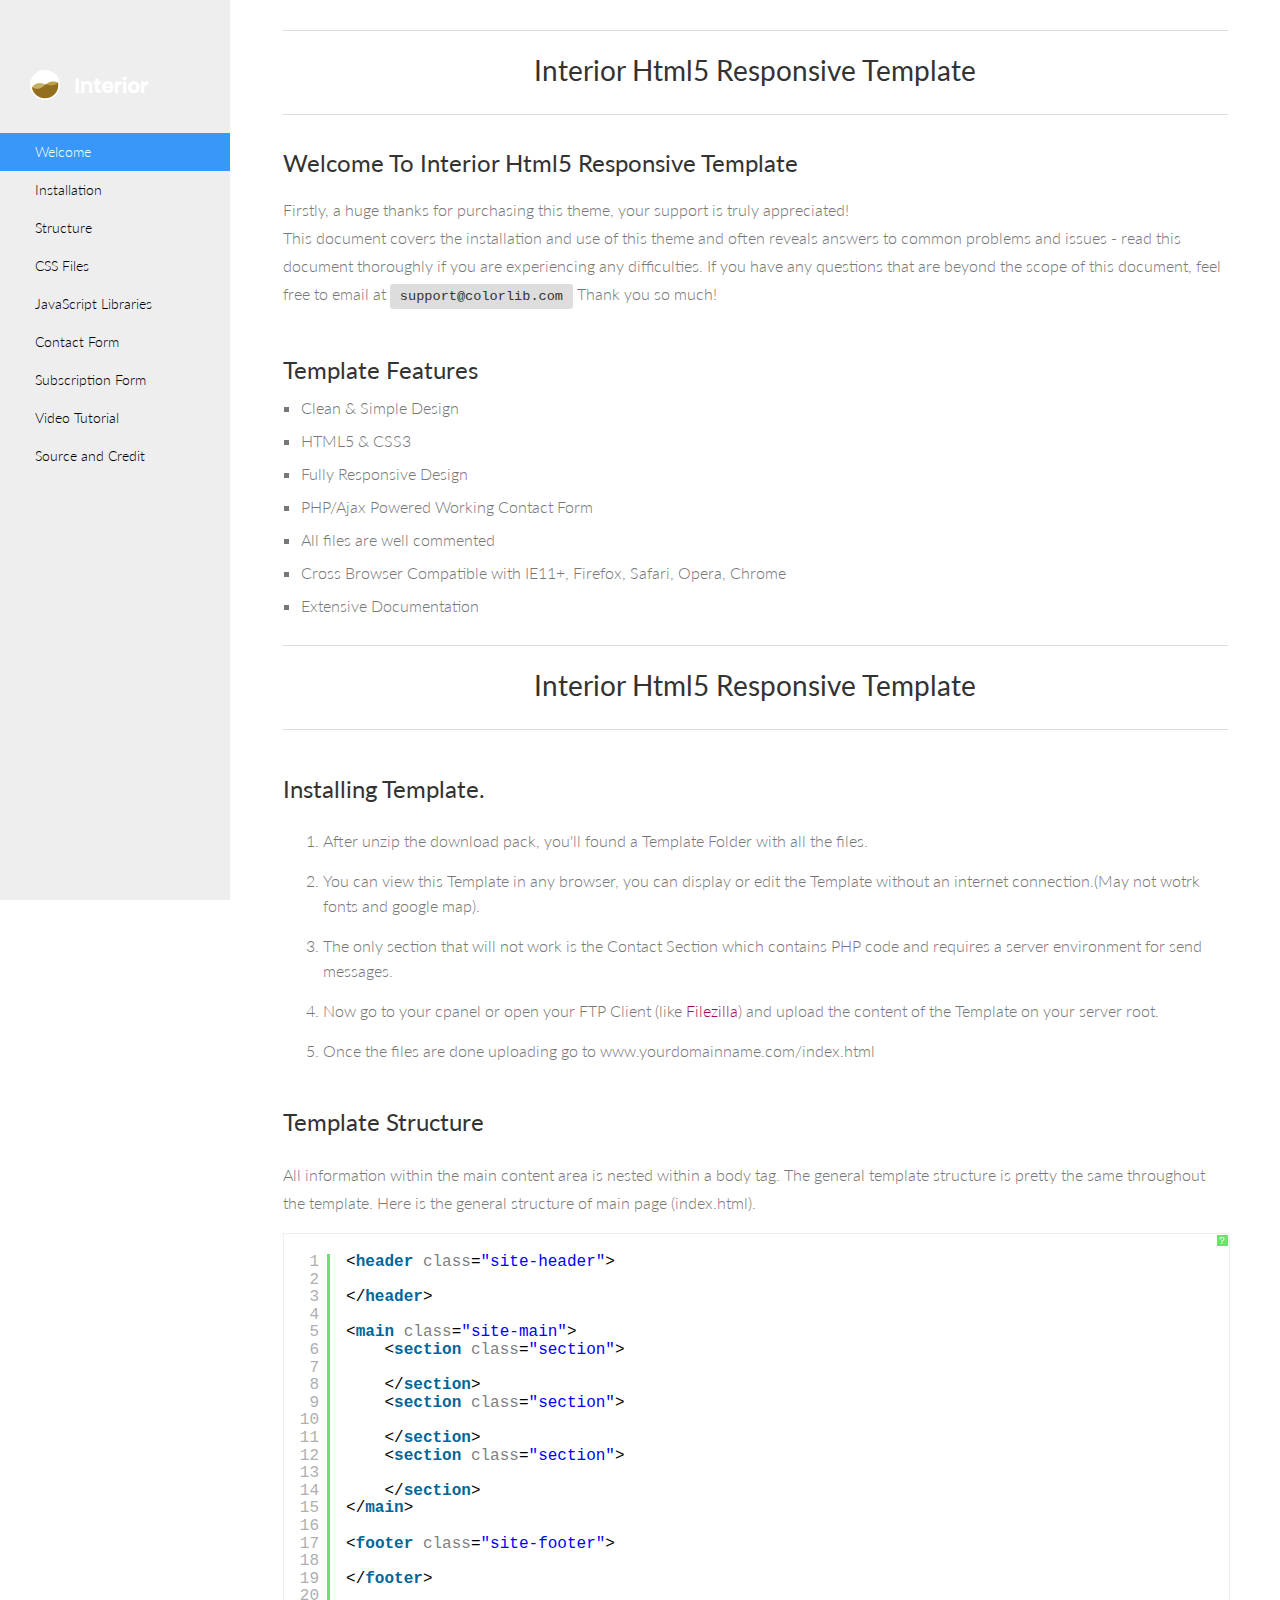
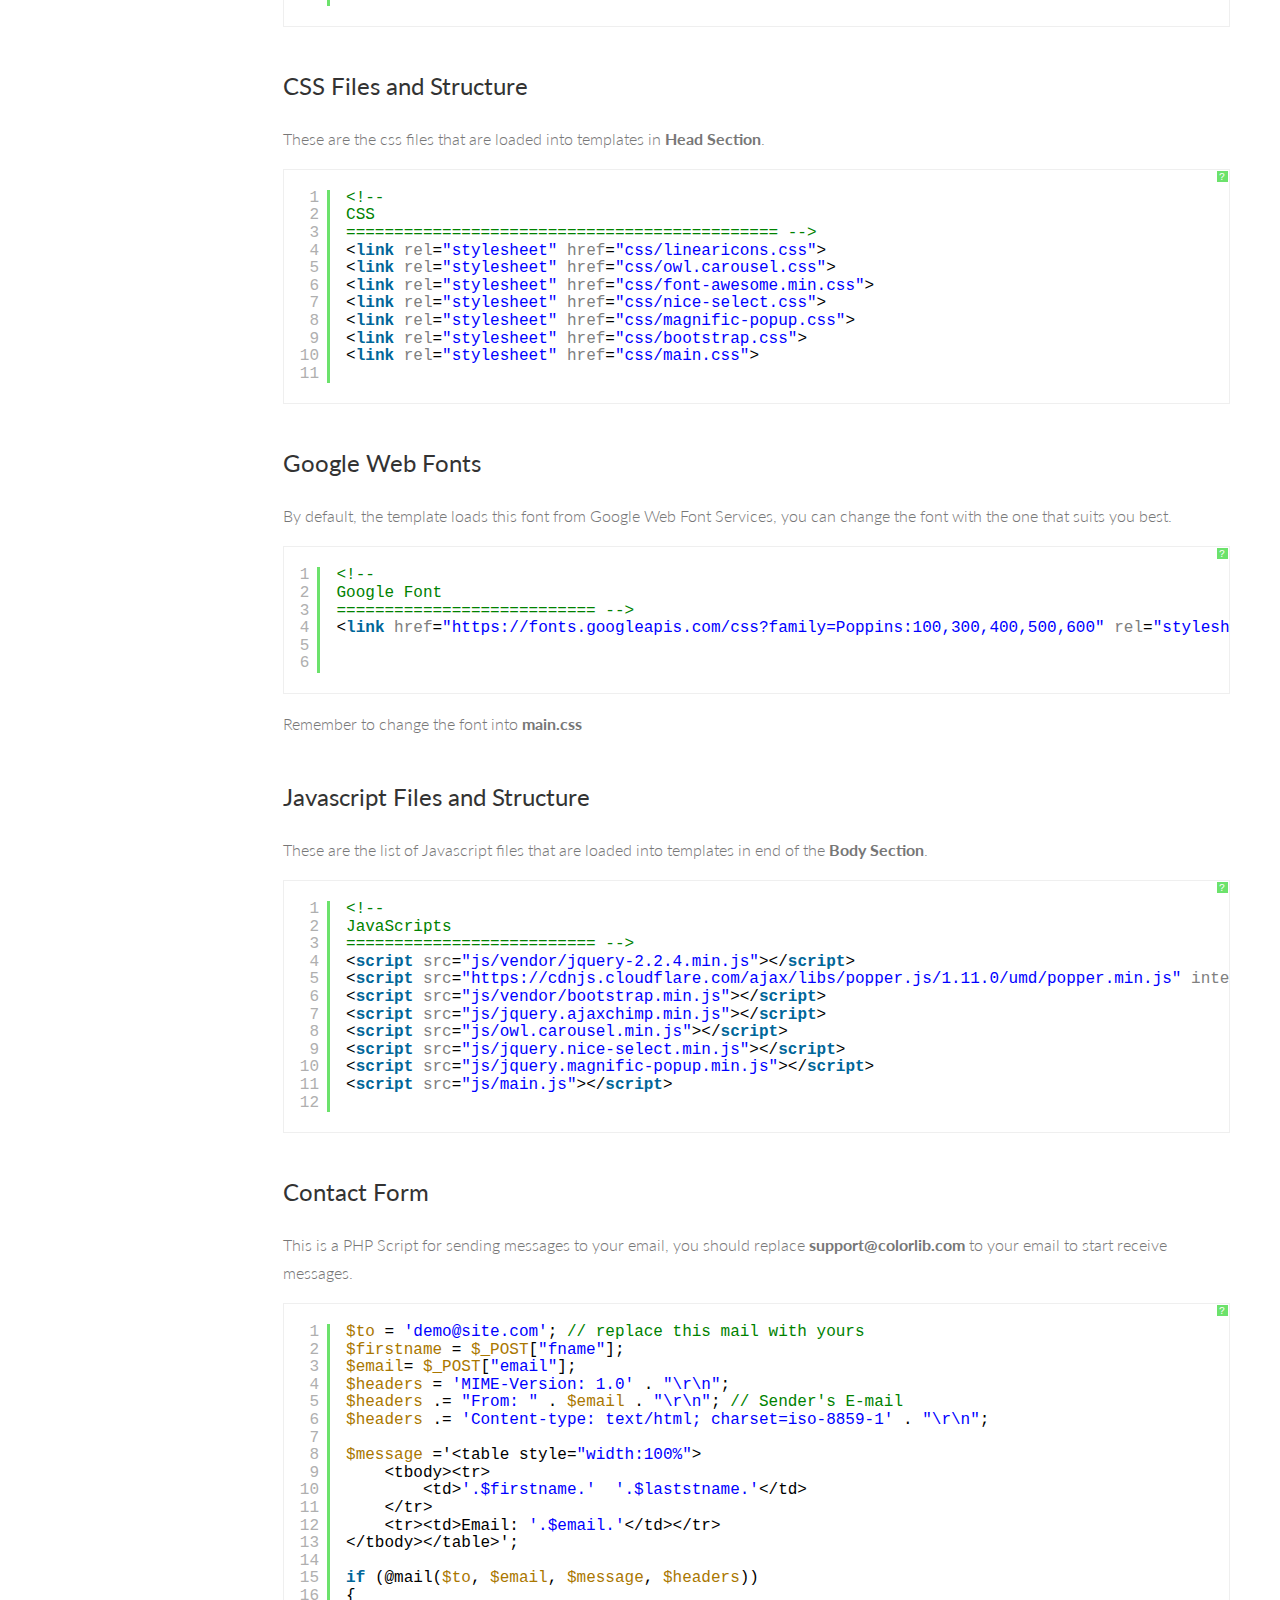
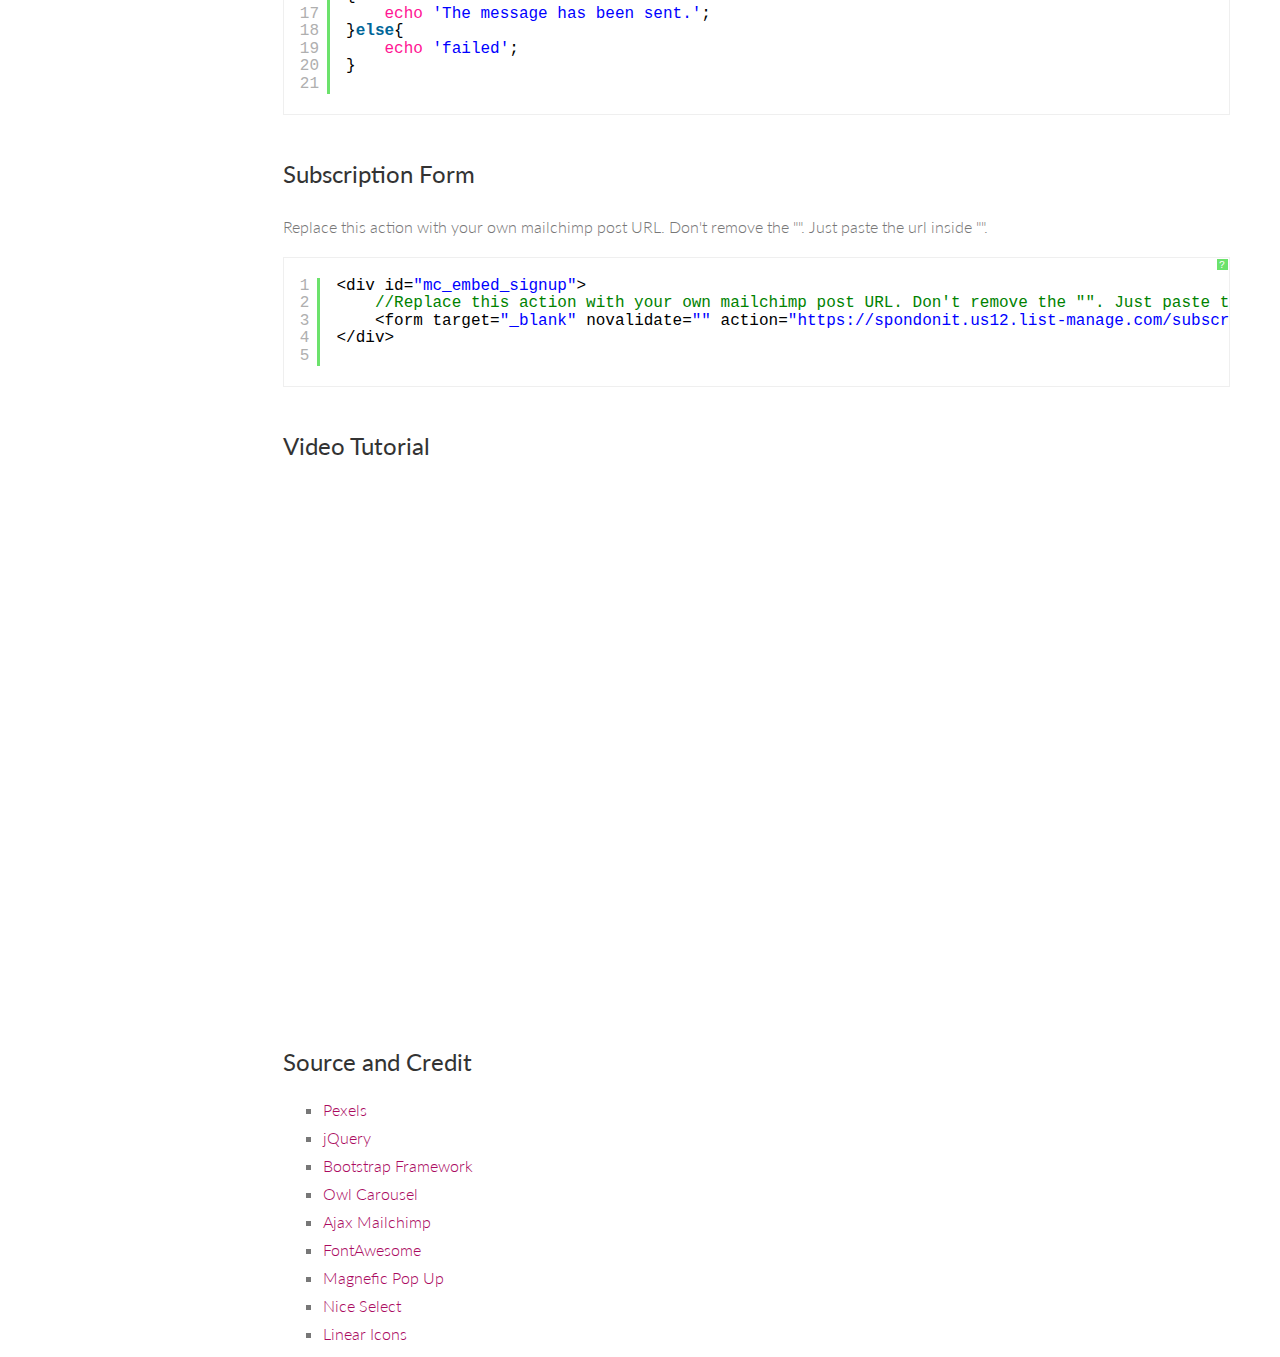
==== Interior - Doc/index.html @ a0a0a546 "Initial commit" ====
<!DOCTYPE html>
<!--[if lt IE 7]>      <html class="no-js lt-ie9 lt-ie8 lt-ie7"> <![endif]-->
<!--[if IE 7]>         <html class="no-js lt-ie9 lt-ie8"> <![endif]-->
<!--[if IE 8]>         <html class="no-js lt-ie9"> <![endif]-->
<!--[if gt IE 8]><!--> <html class="no-js"> <!--<![endif]-->
    <head>
        <meta charset="utf-8">
        <title>Interior</title>
        <meta name="description" content="">
		<!-- Mobile Specific Meta -->
        <meta name="viewport" content="width=device-width, initial-scale=1">
        
        <!-- <link rel="shortcut icon" href="img/favicon.png"> -->
        
        <link href='http://fonts.googleapis.com/css?family=Lato:300,400,700' rel='stylesheet'>
        
        <!-- Syntax Highlighter -->
        <link rel="stylesheet" type="text/css" href="syntax-highlighter/styles/shCore.css" media="all">
        <link rel="stylesheet" type="text/css" href="syntax-highlighter/styles/shThemeDefault.css" media="all">
		
		<!-- Font Awesome CSS-->
        <link rel="stylesheet" href="css/font-awesome.min.css">
        <!-- Normalize/Reset CSS-->
		<link rel="stylesheet" href="css/normalize.min.css">
		<!-- Main CSS-->
        <link rel="stylesheet" href="css/main.css">
		
    </head>
	
    <body id="welcome">
    
        <aside class="left-sidebar">
            <div class="logo">
                <a href="#welcome">
                    <img src="img/logo.png" alt="">
                </a>
            </div>
            <nav class="left-nav">
                <ul id="nav">
                    <li class="current"><a href="#welcome">Welcome</a></li>
                    <li><a href="#installation">Installation</a></li>
                    <li><a href="#tmpl-structure">Structure</a></li>
                    <li><a href="#css-structure">CSS Files</a></li>
                    <li><a href="#javascript">JavaScript Libraries</a></li>
                    <li><a href="#contact-form">Contact Form</a></li>
                    <li><a href="#subscription-form">Subscription Form</a></li>
                    <li><a href="#video">Video Tutorial</a></li>
                    <li><a href="#credit">Source and Credit</a></li>
                </ul>
            </nav>
        </aside>
		
		<div id="main-wrapper">
		    <div class="main-content">
		        <section id="welcome">
		            <div class="content-header">
		                <h1>Interior Html5 Responsive Template</h1>
		            </div>
		            <div class="welcome">
                        
                        <h2 class="twenty">Welcome To Interior Html5 Responsive Template</h2>

                        <p>Firstly, a huge thanks for purchasing this theme, your support is truly appreciated!</p>

                        <p>This document covers the installation and use of this theme and often reveals answers to common problems and issues - read this document thoroughly if you are experiencing any difficulties. If you have any questions that are beyond the scope of this document, feel free to email at <code><a href="mailto:support@colorlib.com">support@colorlib.com</a></code> Thank you so much!</p>
		            </div>
		            
		            <div class="features">
		                <h2 class="twenty">Template Features</h2>
		                
		                <ul>
		                    <li>Clean &amp; Simple Design</li>
                            <li>HTML5 &amp; CSS3</li>
                            <li>Fully Responsive Design</li>
                            <li>PHP/Ajax Powered Working Contact Form</li>
                            <li>All files are well commented</li>
                            <li>Cross Browser Compatible with IE11+, Firefox, Safari, Opera, Chrome</li>
                            <li>Extensive Documentation</li>
		                </ul>
		            </div>

		        </section>
		        
		        <section id="installation">
                    <div class="content-header">
		                <h1>Interior Html5 Responsive Template</h1>
                    </div>
                    <h2 class="title">Installing Template.</h2>
                    
                    <div class="section-content">
                        <ol>
                            <li>After unzip the download pack, you'll found a Template Folder with all the files.</li>
                            <li>You can view this Template in any browser, you can display or edit the Template without an internet connection.(May not wotrk fonts and google map).</li>
                            <li>The only section that will not work is the Contact Section which contains PHP code and requires a server environment for send messages.</li>
                            <li>Now go to your cpanel or open your FTP Client (like <a target="_blank" href="https://filezilla-project.org/download.php">Filezilla</a>) and upload the content of the Template on your server root.</li>
                            <li>Once the files are done uploading go to www.yourdomainname.com/index.html</li>
                        </ol>
                    </div>
		            
		        </section>


		        <section id="tmpl-structure">
		            <h2 class="title">Template Structure</h2>
		            <p class="fifteen">All information within the main content area is nested within a body tag. The general template structure is pretty the same throughout the template. Here is the general structure of main page (index.html).</p>
		            <pre class="brush: html">
		                <header class="site-header">
		                	
		                </header>

		                <main class="site-main">
		                	<section class="section">
		                		
		                	</section>
		                	<section class="section">
		                		
		                	</section>
		                	<section class="section">
		                		
		                	</section>
		                </main>

		                <footer class="site-footer">
		                	
		                </footer>
		            </pre>
		        </section>


		        <section id="css-structure">
		            <h2 class="title">CSS Files and Structure</h2>
		            <p class="fifteen">These are the css files that are loaded into templates in <strong>Head Section</strong>.</p>
		            <pre class="brush: html">
		                <!--
						CSS
						============================================= -->
						<link rel="stylesheet" href="css/linearicons.css">
						<link rel="stylesheet" href="css/owl.carousel.css">
						<link rel="stylesheet" href="css/font-awesome.min.css">
						<link rel="stylesheet" href="css/nice-select.css">
						<link rel="stylesheet" href="css/magnific-popup.css">
						<link rel="stylesheet" href="css/bootstrap.css">
						<link rel="stylesheet" href="css/main.css">
					</pre>
		            
		            <h2 class="title">Google Web Fonts</h2>
		            
		            <p>By default, the template loads this font from Google Web Font Services, you can change the font with the one that suits you best.</p>
		            
		            <pre class="brush:html">		                
						<!--
						Google Font
						=========================== -->
		                <link href="https://fonts.googleapis.com/css?family=Poppins:100,300,400,500,600" rel="stylesheet"> 
		            </pre>
		            
		            <p class="twenty">Remember to change the font into <strong>main.css</strong></p>
		        </section>
		        
		        <section id="javascript">
		            <h2 class="title">Javascript Files and Structure</h2>
		            
		            <p class="fifteen">These are the list of Javascript files that are loaded into templates in end of the <strong>Body Section</strong>.
		            
		            <pre class="brush: html">
				        <!--
						JavaScripts
						========================== -->
						<script src="js/vendor/jquery-2.2.4.min.js"></script>
						<script src="https://cdnjs.cloudflare.com/ajax/libs/popper.js/1.11.0/umd/popper.min.js" integrity="sha384-b/U6ypiBEHpOf/4+1nzFpr53nxSS+GLCkfwBdFNTxtclqqenISfwAzpKaMNFNmj4" crossorigin="anonymous"></script>
						<script src="js/vendor/bootstrap.min.js"></script>
						<script src="js/jquery.ajaxchimp.min.js"></script>
						<script src="js/owl.carousel.min.js"></script>
						<script src="js/jquery.nice-select.min.js"></script>
						<script src="js/jquery.magnific-popup.min.js"></script>
						<script src="js/main.js"></script>
		            </pre>
		        </section>
		        
		        <section id="contact-form">
		            <h2 class="title"> Contact Form </h2>
		            <p>This is a PHP Script for sending messages to your email, you should replace <strong>support@colorlib.com</strong> to your email to start receive messages.</p>
		            <pre class="brush:php">
	                    $to = 'demo@site.com'; // replace this mail with yours
					    $firstname = $_POST["fname"];
					    $email= $_POST["email"];
					    $headers = 'MIME-Version: 1.0' . "\r\n";
					    $headers .= "From: " . $email . "\r\n"; // Sender's E-mail
					    $headers .= 'Content-type: text/html; charset=iso-8859-1' . "\r\n";

					    $message ='<table style="width:100%">
					        <tr>
					            <td>'.$firstname.'  '.$laststname.'</td>
					        </tr>
					        <tr><td>Email: '.$email.'</td></tr>
					    </table>';

					    if (@mail($to, $email, $message, $headers))
					    {
					        echo 'The message has been sent.';
					    }else{
					        echo 'failed';
					    }
		            </pre>		            
		        </section>
		        <section id="subscription-form">
		            <h2 class="title"> Subscription Form </h2>
		            <p>Replace this action with your own mailchimp post URL. Don't remove the "". Just paste the url inside "".</p>
		            <pre class="brush: javascript">
				        <div id="mc_embed_signup">
				        	//Replace this action with your own mailchimp post URL. Don't remove the "". Just paste the url inside "".
				        	<form target="_blank" novalidate action="https://spondonit.us12.list-manage.com/subscribe/post?u=1462626880ade1ac87bd9c93a&id=92a4423d01" method="get" class="subscription relative d-flex justify-content-center"></form>
				        </div>
		            </pre>		            
		        </section>
		        <section id="video">
		        	<h2 class="title"> Video Tutorial </h2>
		        	<!-- 21:9 aspect ratio -->
					<div class="embed-responsive embed-responsive-21by9">
					  <iframe class="embed-responsive-item" width="100%" height="515" src="https://www.youtube.com/embed/i7_PRPLOxVE?rel=0&amp;controls=0&amp;showinfo=0" frameborder="0" allowfullscreen></iframe>
					</div>	            
		        </section>
		        <section id="credit">
		            <h2 class="title">Source and Credit</h2>		            
		            <div class="script-source">
		                <ul>
		                    <li><a target="_blank" href="http://www.pexels.com">Pexels</a></li>
		                    <li><a target="_blank" href="http://jquery.com/">jQuery</a></li>
		                    <li><a target="_blank" href="http://getbootstrap.com">Bootstrap Framework</a></li>
		                    <li><a target="_blank" href="http://www.owlgraphic.com/owlcarousel">Owl Carousel</a></li>
		                    <li><a target="_blank" href="https://github.com/iamMonzurul/jQuery-AJAX-MailChimp">Ajax Mailchimp</a></li>
		                    <li><a target="_blank" href="http://fontawesome.io/">FontAwesome</a></li>
		                    <li><a target="_blank" href="http://dimsemenov.com/plugins/magnific-popup/">Magnefic Pop Up</a></li>
		                    <li><a target="_blank" href="http://hernansartorio.com/jquery-nice-select/">Nice Select</a></li>
		                    <li><a target="_blank" href="https://linearicons.com/">Linear Icons</a></li>
		                </ul>
		            </div>
		        </section>
		    </div>
		</div>
		
		
		<!-- Essential JavaScript Libraries
		==============================================-->
        <script type="text/javascript" src="js/jquery-1.11.0.min.js"></script>
        <script type="text/javascript" src="js/jquery.nav.js"></script>
        <script type="text/javascript" src="syntax-highlighter/scripts/shCore.js"></script> 
        <script type="text/javascript" src="syntax-highlighter/scripts/shBrushXml.js"></script> 
        <script type="text/javascript" src="syntax-highlighter/scripts/shBrushCss.js"></script> 
        <script type="text/javascript" src="syntax-highlighter/scripts/shBrushJScript.js"></script> 
        <script type="text/javascript" src="syntax-highlighter/scripts/shBrushPhp.js"></script> 
        <script type="text/javascript">
            SyntaxHighlighter.all()
        </script>
        <script type="text/javascript" src="js/custom.js"></script>
		
    </body>
</html>
---- Interior - Doc/syntax-highlighter/styles/shCore.css ----
/**
 * SyntaxHighlighter
 * http://alexgorbatchev.com/SyntaxHighlighter
 *
 * SyntaxHighlighter is donationware. If you are using it, please donate.
 * http://alexgorbatchev.com/SyntaxHighlighter/donate.html
 *
 * @version
 * 3.0.83 (July 02 2010)
 * 
 * @copyright
 * Copyright (C) 2004-2010 Alex Gorbatchev.
 *
 * @license
 * Dual licensed under the MIT and GPL licenses.
 */
.syntaxhighlighter a,
.syntaxhighlighter div,
.syntaxhighlighter code,
.syntaxhighlighter table,
.syntaxhighlighter table td,
.syntaxhighlighter table tr,
.syntaxhighlighter table tbody,
.syntaxhighlighter table thead,
.syntaxhighlighter table caption,
.syntaxhighlighter textarea {
  -moz-border-radius: 0 0 0 0 !important;
  -webkit-border-radius: 0 0 0 0 !important;
  background: none !important;
  border: 0 !important;
  bottom: auto !important;
  float: none !important;
  height: auto !important;
  left: auto !important;
  line-height: 1.1em !important;
  margin: 0 !important;
  outline: 0 !important;
  overflow: visible !important;
  padding: 0 !important;
  position: static !important;
  right: auto !important;
  text-align: left !important;
  top: auto !important;
  vertical-align: baseline !important;
  width: auto !important;
  box-sizing: content-box !important;
  font-family: "Consolas", "Bitstream Vera Sans Mono", "Courier New", Courier, monospace !important;
  font-weight: normal !important;
  font-style: normal !important;
  font-size: 1em !important;
  min-height: inherit !important;
  min-height: auto !important;
}

.syntaxhighlighter {
  width: 100% !important;
  margin: 1em 0 1em 0 !important;
  position: relative !important;
  overflow: auto !important;
  font-size: 1em !important;
}
.syntaxhighlighter.source {
  overflow: hidden !important;
}
.syntaxhighlighter .bold {
  font-weight: bold !important;
}
.syntaxhighlighter .italic {
  font-style: italic !important;
}
.syntaxhighlighter .line {
  white-space: pre !important;
}
.syntaxhighlighter table {
  width: 100% !important;
}
.syntaxhighlighter table caption {
  text-align: left !important;
  padding: .5em 0 0.5em 1em !important;
}
.syntaxhighlighter table td.code {
  width: 100% !important;
}
.syntaxhighlighter table td.code .container {
  position: relative !important;
}
.syntaxhighlighter table td.code .container textarea {
  box-sizing: border-box !important;
  position: absolute !important;
  left: 0 !important;
  top: 0 !important;
  width: 100% !important;
  height: 100% !important;
  border: none !important;
  background: white !important;
  padding-left: 1em !important;
  overflow: hidden !important;
  white-space: pre !important;
}
.syntaxhighlighter table td.gutter .line {
  text-align: right !important;
  padding: 0 0.5em 0 1em !important;
}
.syntaxhighlighter table td.code .line {
  padding: 0 1em !important;
}
.syntaxhighlighter.nogutter td.code .container textarea, .syntaxhighlighter.nogutter td.code .line {
  padding-left: 0em !important;
}
.syntaxhighlighter.show {
  display: block !important;
}
.syntaxhighlighter.collapsed table {
  display: none !important;
}
.syntaxhighlighter.collapsed .toolbar {
  padding: 0.1em 0.8em 0em 0.8em !important;
  font-size: 1em !important;
  position: static !important;
  width: auto !important;
  height: auto !important;
}
.syntaxhighlighter.collapsed .toolbar span {
  display: inline !important;
  margin-right: 1em !important;
}
.syntaxhighlighter.collapsed .toolbar span a {
  padding: 0 !important;
  display: none !important;
}
.syntaxhighlighter.collapsed .toolbar span a.expandSource {
  display: inline !important;
}
.syntaxhighlighter .toolbar {
  position: absolute !important;
  right: 1px !important;
  top: 1px !important;
  width: 11px !important;
  height: 11px !important;
  font-size: 10px !important;
  z-index: 10 !important;
}
.syntaxhighlighter .toolbar span.title {
  display: inline !important;
}
.syntaxhighlighter .toolbar a {
  display: block !important;
  text-align: center !important;
  text-decoration: none !important;
  padding-top: 1px !important;
}
.syntaxhighlighter .toolbar a.expandSource {
  display: none !important;
}
.syntaxhighlighter.ie {
  font-size: .9em !important;
  padding: 1px 0 1px 0 !important;
}
.syntaxhighlighter.ie .toolbar {
  line-height: 8px !important;
}
.syntaxhighlighter.ie .toolbar a {
  padding-top: 0px !important;
}
.syntaxhighlighter.printing .line.alt1 .content,
.syntaxhighlighter.printing .line.alt2 .content,
.syntaxhighlighter.printing .line.highlighted .number,
.syntaxhighlighter.printing .line.highlighted.alt1 .content,
.syntaxhighlighter.printing .line.highlighted.alt2 .content {
  background: none !important;
}
.syntaxhighlighter.printing .line .number {
  color: #bbbbbb !important;
}
.syntaxhighlighter.printing .line .content {
  color: black !important;
}
.syntaxhighlighter.printing .toolbar {
  display: none !important;
}
.syntaxhighlighter.printing a {
  text-decoration: none !important;
}
.syntaxhighlighter.printing .plain, .syntaxhighlighter.printing .plain a {
  color: black !important;
}
.syntaxhighlighter.printing .comments, .syntaxhighlighter.printing .comments a {
  color: #008200 !important;
}
.syntaxhighlighter.printing .string, .syntaxhighlighter.printing .string a {
  color: blue !important;
}
.syntaxhighlighter.printing .keyword {
  color: #006699 !important;
  font-weight: bold !important;
}
.syntaxhighlighter.printing .preprocessor {
  color: gray !important;
}
.syntaxhighlighter.printing .variable {
  color: #aa7700 !important;
}
.syntaxhighlighter.printing .value {
  color: #009900 !important;
}
.syntaxhighlighter.printing .functions {
  color: #ff1493 !important;
}
.syntaxhighlighter.printing .constants {
  color: #0066cc !important;
}
.syntaxhighlighter.printing .script {
  font-weight: bold !important;
}
.syntaxhighlighter.printing .color1, .syntaxhighlighter.printing .color1 a {
  color: gray !important;
}
.syntaxhighlighter.printing .color2, .syntaxhighlighter.printing .color2 a {
  color: #ff1493 !important;
}
.syntaxhighlighter.printing .color3, .syntaxhighlighter.printing .color3 a {
  color: red !important;
}
.syntaxhighlighter.printing .break, .syntaxhighlighter.printing .break a {
  color: black !important;
}
---- Interior - Doc/syntax-highlighter/styles/shThemeDefault.css ----
/**
 * SyntaxHighlighter
 * http://alexgorbatchev.com/SyntaxHighlighter
 *
 * SyntaxHighlighter is donationware. If you are using it, please donate.
 * http://alexgorbatchev.com/SyntaxHighlighter/donate.html
 *
 * @version
 * 3.0.83 (July 02 2010)
 * 
 * @copyright
 * Copyright (C) 2004-2010 Alex Gorbatchev.
 *
 * @license
 * Dual licensed under the MIT and GPL licenses.
 */
.syntaxhighlighter {
  background-color: white !important;
  max-height:450px;
}
.syntaxhighlighter .line.alt1 {
  background-color: white !important;
}
.syntaxhighlighter .line.alt2 {
  background-color: white !important;
}
.syntaxhighlighter .line.highlighted.alt1, .syntaxhighlighter .line.highlighted.alt2 {
  background-color: #e0e0e0 !important;
}
.syntaxhighlighter .line.highlighted.number {
  color: black !important;
}
.syntaxhighlighter table caption {
  color: black !important;
}
.syntaxhighlighter .gutter {
  color: #afafaf !important;
}
.syntaxhighlighter .gutter .line {
  border-right: 3px solid #6ce26c !important;
}
.syntaxhighlighter .gutter .line.highlighted {
  background-color: #6ce26c !important;
  color: white !important;
}
.syntaxhighlighter.printing .line .content {
  border: none !important;
}
.syntaxhighlighter.collapsed {
  overflow: visible !important;
}
.syntaxhighlighter.collapsed .toolbar {
  color: blue !important;
  background: white !important;
  border: 1px solid #6ce26c !important;
}
.syntaxhighlighter.collapsed .toolbar a {
  color: blue !important;
}
.syntaxhighlighter.collapsed .toolbar a:hover {
  color: red !important;
}
.syntaxhighlighter .toolbar {
  color: white !important;
  background: #6ce26c !important;
  border: none !important;
}
.syntaxhighlighter .toolbar a {
  color: white !important;
}
.syntaxhighlighter .toolbar a:hover {
  color: black !important;
}
.syntaxhighlighter .plain, .syntaxhighlighter .plain a {
  color: black !important;
}
.syntaxhighlighter .comments, .syntaxhighlighter .comments a {
  color: #008200 !important;
}
.syntaxhighlighter .string, .syntaxhighlighter .string a {
  color: blue !important;
}
.syntaxhighlighter .keyword {
  color: #006699 !important;
}
.syntaxhighlighter .preprocessor {
  color: gray !important;
}
.syntaxhighlighter .variable {
  color: #aa7700 !important;
}
.syntaxhighlighter .value {
  color: #009900 !important;
}
.syntaxhighlighter .functions {
  color: #ff1493 !important;
}
.syntaxhighlighter .constants {
  color: #0066cc !important;
}
.syntaxhighlighter .script {
  font-weight: bold !important;
  color: #006699 !important;
  background-color: none !important;
}
.syntaxhighlighter .color1, .syntaxhighlighter .color1 a {
  color: gray !important;
}
.syntaxhighlighter .color2, .syntaxhighlighter .color2 a {
  color: #ff1493 !important;
}
.syntaxhighlighter .color3, .syntaxhighlighter .color3 a {
  color: red !important;
}

.syntaxhighlighter .keyword {
  font-weight: bold !important;
}
---- Interior - Doc/css/main.css ----
body{
	background-color:#FFF;
    font-family: "Lato", sans-serif;
    font-weight: 300;
	font-size:16px;
	line-height:18px;
	color:#777;
}

p{
	margin:0;
}

a {
    color: #aa0a5f;
}

a, a:hover, a:focus{
	text-decoration: none;
	outline: 0;
}
h1, h2, h3,
h4, h5, h6 {
    color: #333;
	margin:0;
    font-weight: normal;
}

h1 { font-size: 28px;}
h2 { font-size: 24px;}
h3 { font-size: 18px;}
h5 { font-size: 16px;}
h6 { font-size: 14px;}

strong {
  letter-s;;Dacing: 1px;
}

code {
  background-color: #ddd;
  border-radius: 3px;
  color: #000;
  font-size: 85%;
  margin: 0;
  padding: 5px 10px;
}

code a {
    color: #333;
}

code a:hover {
    text-decoration: underline;
}

section p {
  line-height: 28px;
}

.clearfix:before,
.clearfix:after {
    content: " ";
    display: table;
}
.clearfix:after {
    clear: both;
}
.clearfix {
    *zoom: 1;
}

.tan {
  margin-bottom: 10px;
}

.fifteen{
    margin-bottom: 15px;
}

.twenty{
    margin-bottom: 20px;
}

.center {
    text-align: center;
}

.title {
    margin: 50px 0 30px;
}

.syntaxhighlighter {
    border: 1px solid #efefef;
    max-height: 100% !important;
    padding: 20px 0;
}


.main-content section {
  margin: 0 5%;
}


.left-sidebar {
    background-color: #eee;
    float: left;
    min-height: 100%;
    position: fixed;
    width: 18%;
}

.logo {
    padding-bottom: 30px;
    padding-left: 30px;
    padding-top: 70px;
}

.left-nav ul {
    margin: 0;
    padding: 0;
    font-size: 14px;
}

.left-nav ul li a {
    color: #000;
    display: block;
    padding: 10px 35px;
    -webkit-transition: all 0.3s ease-in 0s;
       -moz-transition: all 0.3s ease-in 0s;
        -ms-transition: all 0.3s ease-in 0s;
         -o-transition: all 0.3s ease-in 0s;
            transition: all 0.3s ease-in 0s;
}

.left-nav ul li a:hover, .left-nav ul li .current {
    background-color: #3897F8;
    color: #fff;
}


#main-wrapper {
    float: left;
    margin-left: 18%;
    width: 82%;
}

.content-header {
    border-bottom: 1px solid #ddd;
    border-top: 1px solid #ddd;
    margin-top: 30px;
    padding: 30px 0 35px;
    text-align: center;
}

.welcome {
    font-size: 16px;
    line-height: 26px;
    margin: 35px auto 0;
}

.features {
    margin-top: 50px;
}

.features ul li {
    list-style: square outside none;
    margin-bottom: 15px;
}

.features > ul {
    padding-left: 18px;
}

.author {
    border-bottom: 1px solid #ddd;
    border-top: 1px solid #ddd;
    margin-top: 50px;
    padding: 30px 0;
}

.author-info {
    font-size: 18px;
    line-height: 28px;
    margin: 0 auto;
    width: 50%;
}

.section-content {
    font-size: 16px;
    line-height: 25px;
}

.section-content li {
    margin-bottom: 15px;
}

.section-content a:hover {
    text-decoration: underline;
}

.script-source li {
    list-style: square outside none;
    margin-bottom: 10px;
}

#twitter-feed li,
#flickr li {
    line-height: 25px;
    margin-bottom: 10px;
}

#twitter-feed img {
    border: 1px solid #ddd;
    box-shadow: 2px 3px 3px #ddd;
    height: auto;
    margin-top: 10px;
    max-width: 100%;
}
---- Interior - Doc/css/main.css ----
body{
	background-color:#FFF;
    font-family: "Lato", sans-serif;
    font-weight: 300;
	font-size:16px;
	line-height:18px;
	color:#777;
}

p{
	margin:0;
}

a {
    color: #aa0a5f;
}

a, a:hover, a:focus{
	text-decoration: none;
	outline: 0;
}
h1, h2, h3,
h4, h5, h6 {
    color: #333;
	margin:0;
    font-weight: normal;
}

h1 { font-size: 28px;}
h2 { font-size: 24px;}
h3 { font-size: 18px;}
h5 { font-size: 16px;}
h6 { font-size: 14px;}

strong {
  letter-s;;Dacing: 1px;
}

code {
  background-color: #ddd;
  border-radius: 3px;
  color: #000;
  font-size: 85%;
  margin: 0;
  padding: 5px 10px;
}

code a {
    color: #333;
}

code a:hover {
    text-decoration: underline;
}

section p {
  line-height: 28px;
}

.clearfix:before,
.clearfix:after {
    content: " ";
    display: table;
}
.clearfix:after {
    clear: both;
}
.clearfix {
    *zoom: 1;
}

.tan {
  margin-bottom: 10px;
}

.fifteen{
    margin-bottom: 15px;
}

.twenty{
    margin-bottom: 20px;
}

.center {
    text-align: center;
}

.title {
    margin: 50px 0 30px;
}

.syntaxhighlighter {
    border: 1px solid #efefef;
    max-height: 100% !important;
    padding: 20px 0;
}


.main-content section {
  margin: 0 5%;
}


.left-sidebar {
    background-color: #eee;
    float: left;
    min-height: 100%;
    position: fixed;
    width: 18%;
}

.logo {
    padding-bottom: 30px;
    padding-left: 30px;
    padding-top: 70px;
}

.left-nav ul {
    margin: 0;
    padding: 0;
    font-size: 14px;
}

.left-nav ul li a {
    color: #000;
    display: block;
    padding: 10px 35px;
    -webkit-transition: all 0.3s ease-in 0s;
       -moz-transition: all 0.3s ease-in 0s;
        -ms-transition: all 0.3s ease-in 0s;
         -o-transition: all 0.3s ease-in 0s;
            transition: all 0.3s ease-in 0s;
}

.left-nav ul li a:hover, .left-nav ul li .current {
    background-color: #3897F8;
    color: #fff;
}


#main-wrapper {
    float: left;
    margin-left: 18%;
    width: 82%;
}

.content-header {
    border-bottom: 1px solid #ddd;
    border-top: 1px solid #ddd;
    margin-top: 30px;
    padding: 30px 0 35px;
    text-align: center;
}

.welcome {
    font-size: 16px;
    line-height: 26px;
    margin: 35px auto 0;
}

.features {
    margin-top: 50px;
}

.features ul li {
    list-style: square outside none;
    margin-bottom: 15px;
}

.features > ul {
    padding-left: 18px;
}

.author {
    border-bottom: 1px solid #ddd;
    border-top: 1px solid #ddd;
    margin-top: 50px;
    padding: 30px 0;
}

.author-info {
    font-size: 18px;
    line-height: 28px;
    margin: 0 auto;
    width: 50%;
}

.section-content {
    font-size: 16px;
    line-height: 25px;
}

.section-content li {
    margin-bottom: 15px;
}

.section-content a:hover {
    text-decoration: underline;
}

.script-source li {
    list-style: square outside none;
    margin-bottom: 10px;
}

#twitter-feed li,
#flickr li {
    line-height: 25px;
    margin-bottom: 10px;
}

#twitter-feed img {
    border: 1px solid #ddd;
    box-shadow: 2px 3px 3px #ddd;
    height: auto;
    margin-top: 10px;
    max-width: 100%;
}
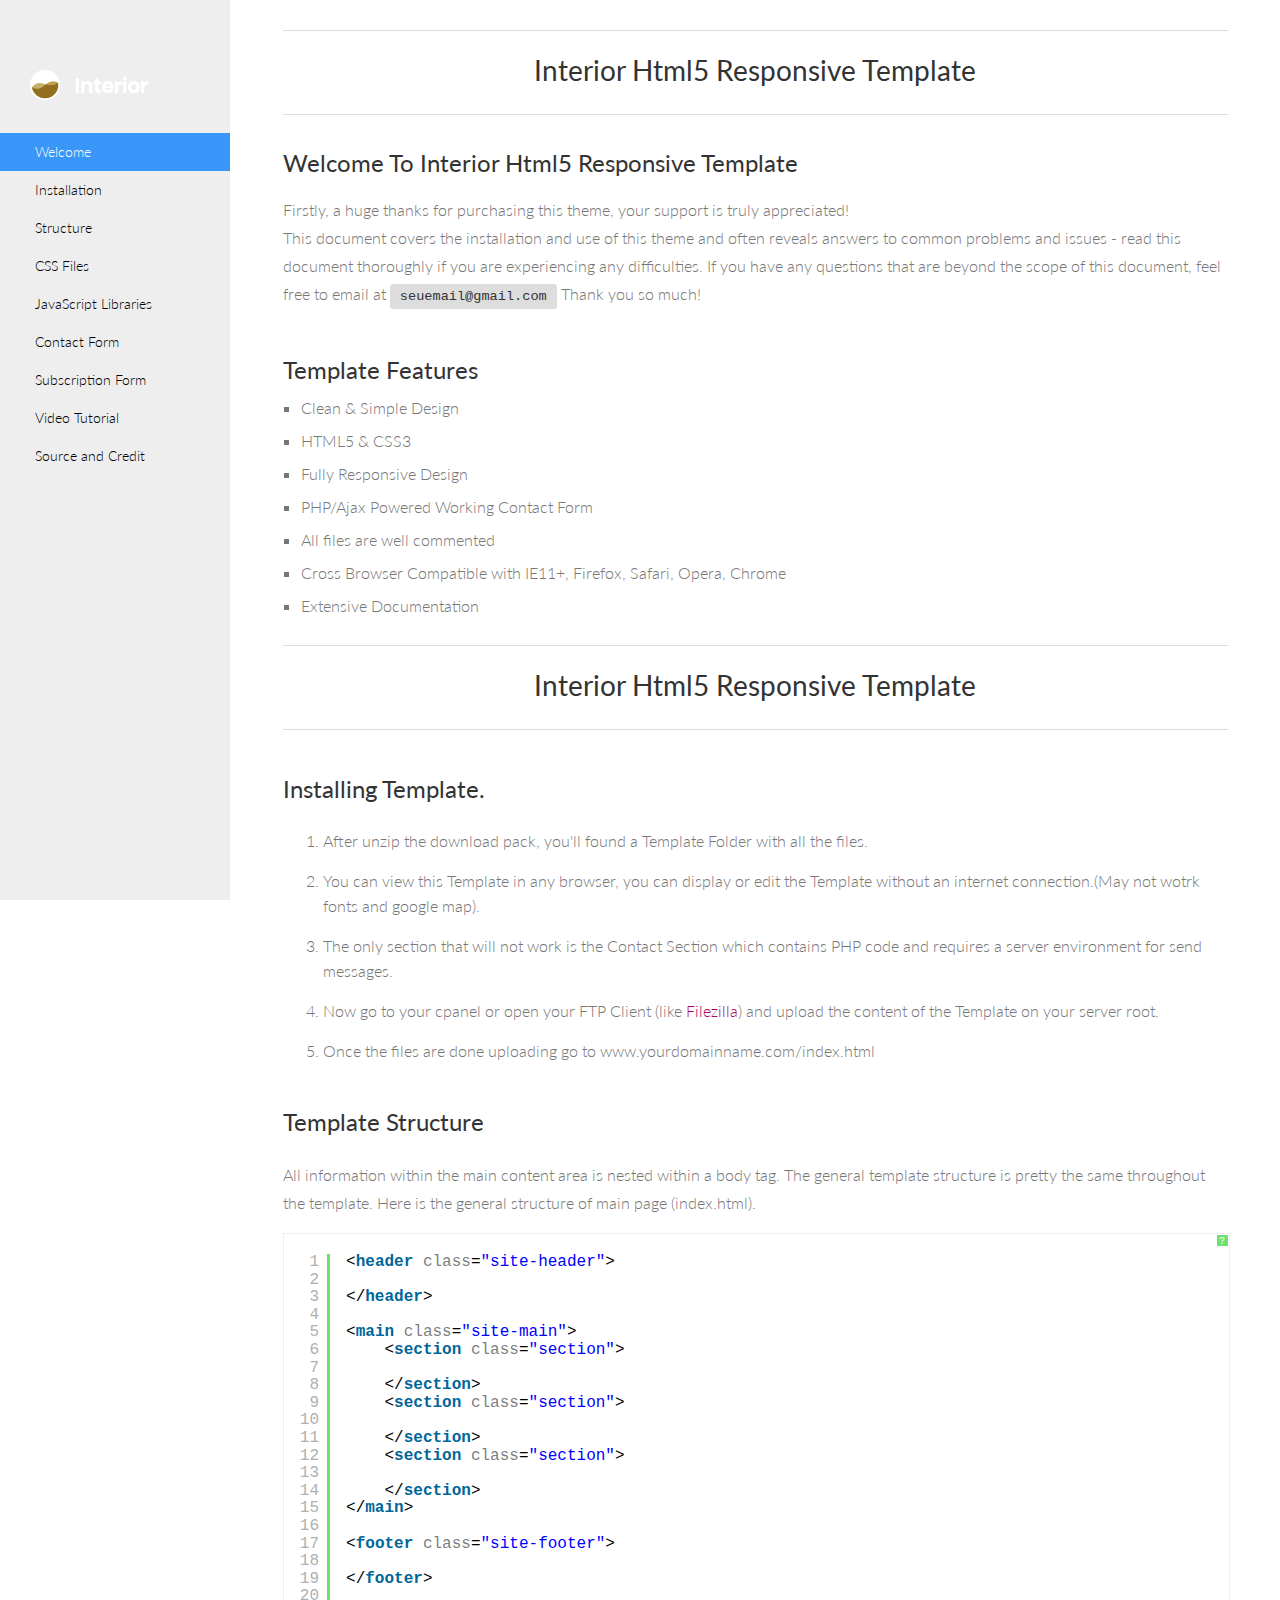
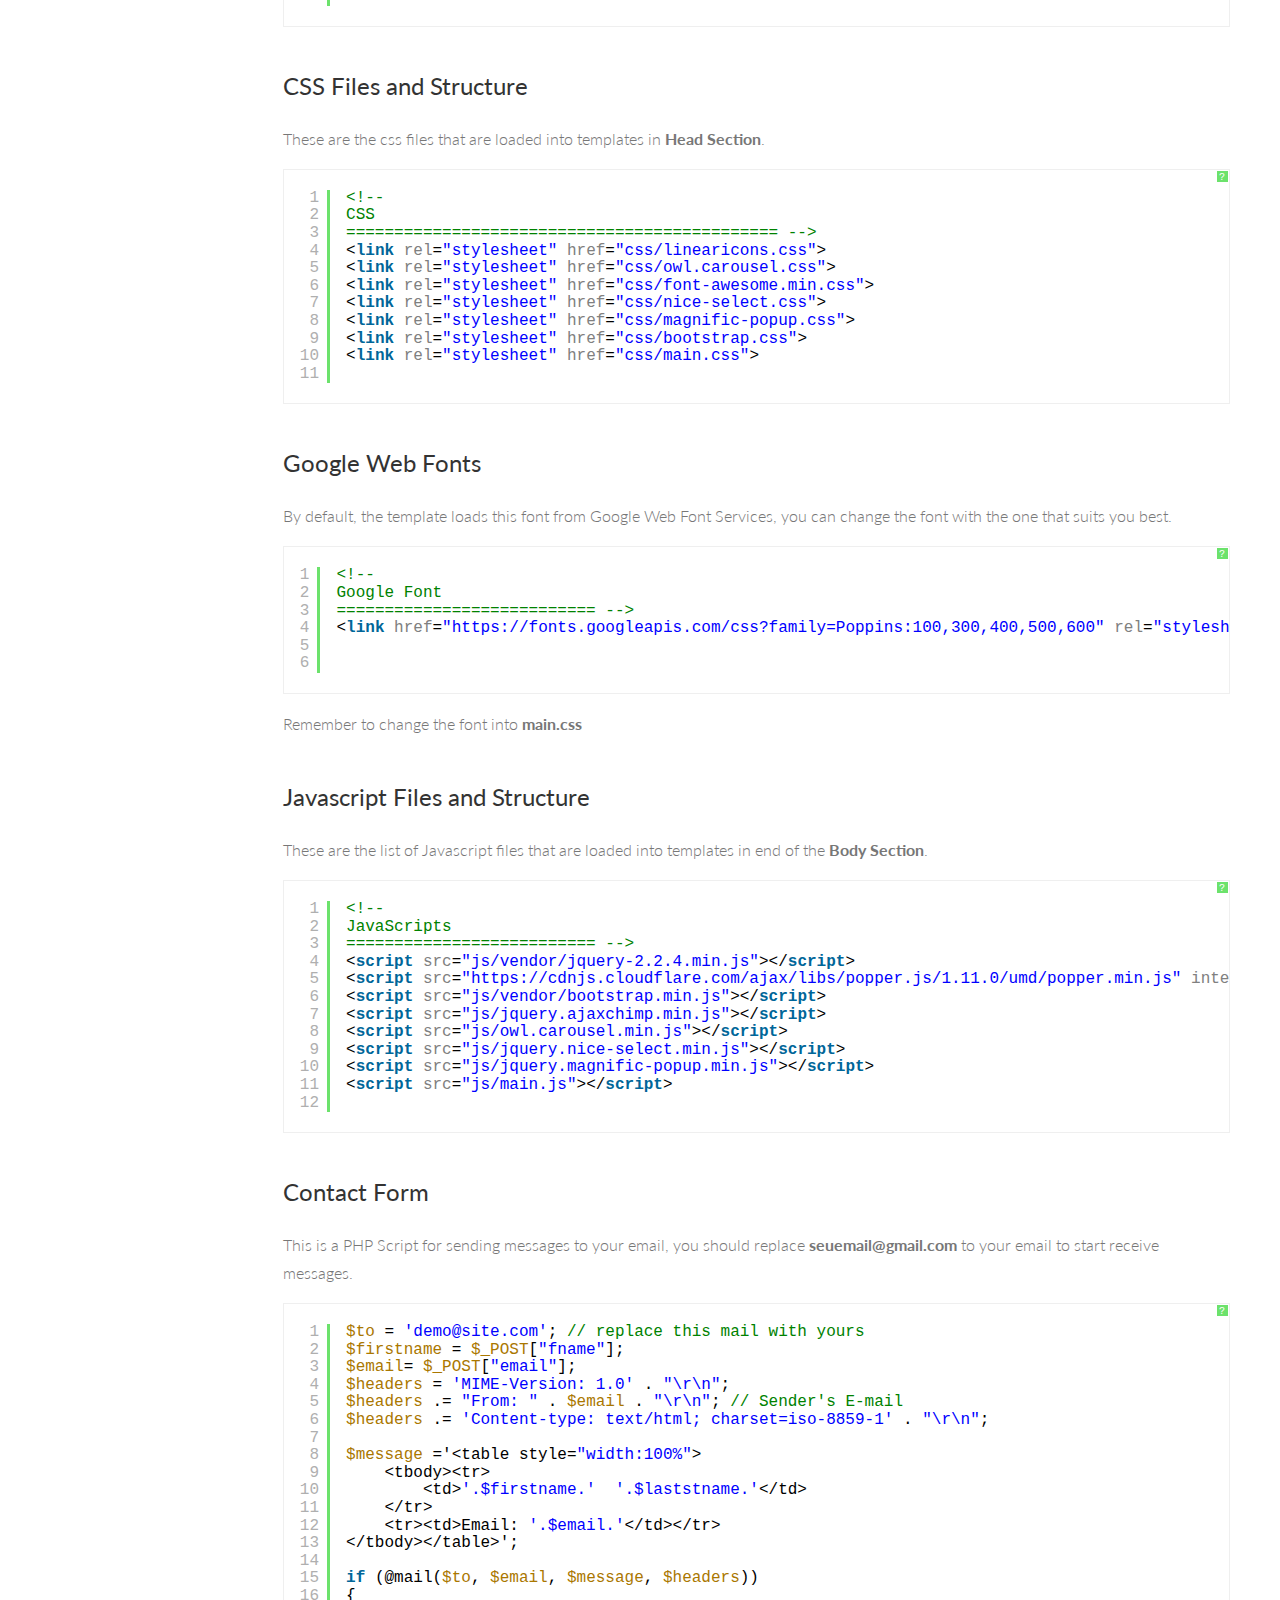
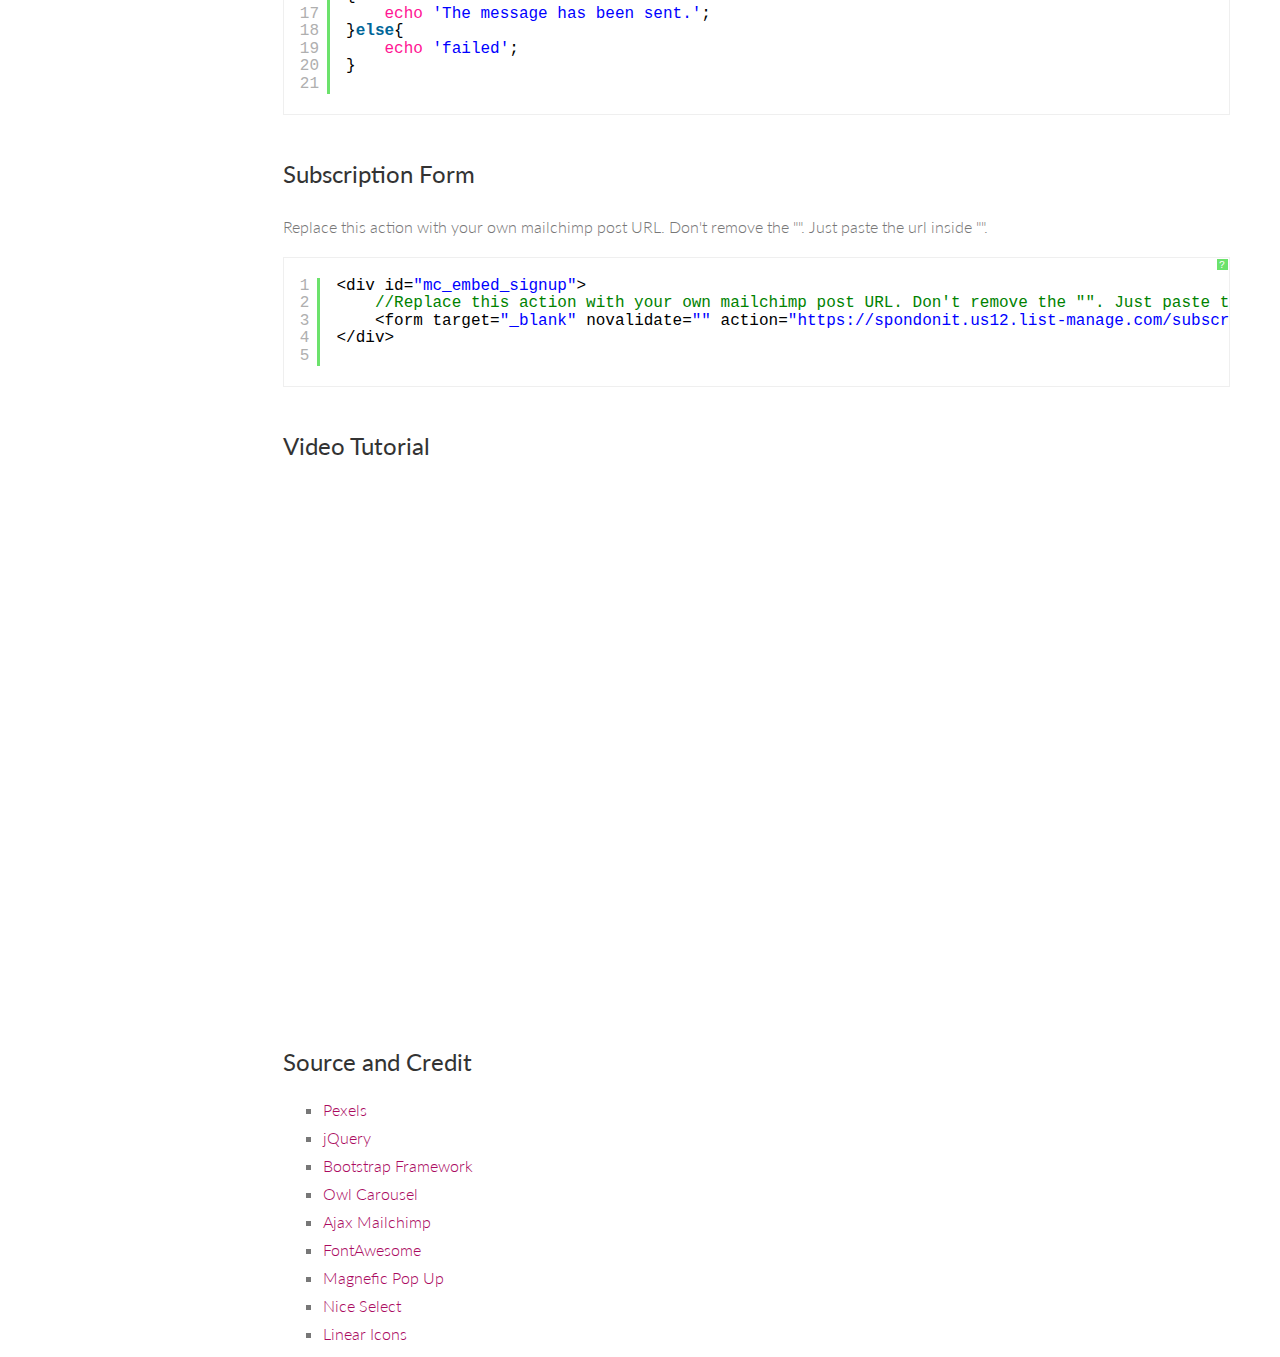
==== commit bfad6ba7: "FEAT - Update da Tela Inicial" ====
--- a/Interior - Doc/index.html
+++ b/Interior - Doc/index.html
@@ -62,7 +62,7 @@
 
                         <p>Firstly, a huge thanks for purchasing this theme, your support is truly appreciated!</p>
 
-                        <p>This document covers the installation and use of this theme and often reveals answers to common problems and issues - read this document thoroughly if you are experiencing any difficulties. If you have any questions that are beyond the scope of this document, feel free to email at <code><a href="mailto:support@colorlib.com">support@colorlib.com</a></code> Thank you so much!</p>
+                        <p>This document covers the installation and use of this theme and often reveals answers to common problems and issues - read this document thoroughly if you are experiencing any difficulties. If you have any questions that are beyond the scope of this document, feel free to email at <code><a href="e-mail:seuemail@gmail.com">seuemail@gmail.com</a></code> Thank you so much!</p>
 		            </div>
 		            
 		            <div class="features">
@@ -179,7 +179,7 @@
 		        
 		        <section id="contact-form">
 		            <h2 class="title"> Contact Form </h2>
-		            <p>This is a PHP Script for sending messages to your email, you should replace <strong>support@colorlib.com</strong> to your email to start receive messages.</p>
+		            <p>This is a PHP Script for sending messages to your email, you should replace <strong>seuemail@gmail.com</strong> to your email to start receive messages.</p>
 		            <pre class="brush:php">
 	                    $to = 'demo@site.com'; // replace this mail with yours
 					    $firstname = $_POST["fname"];
